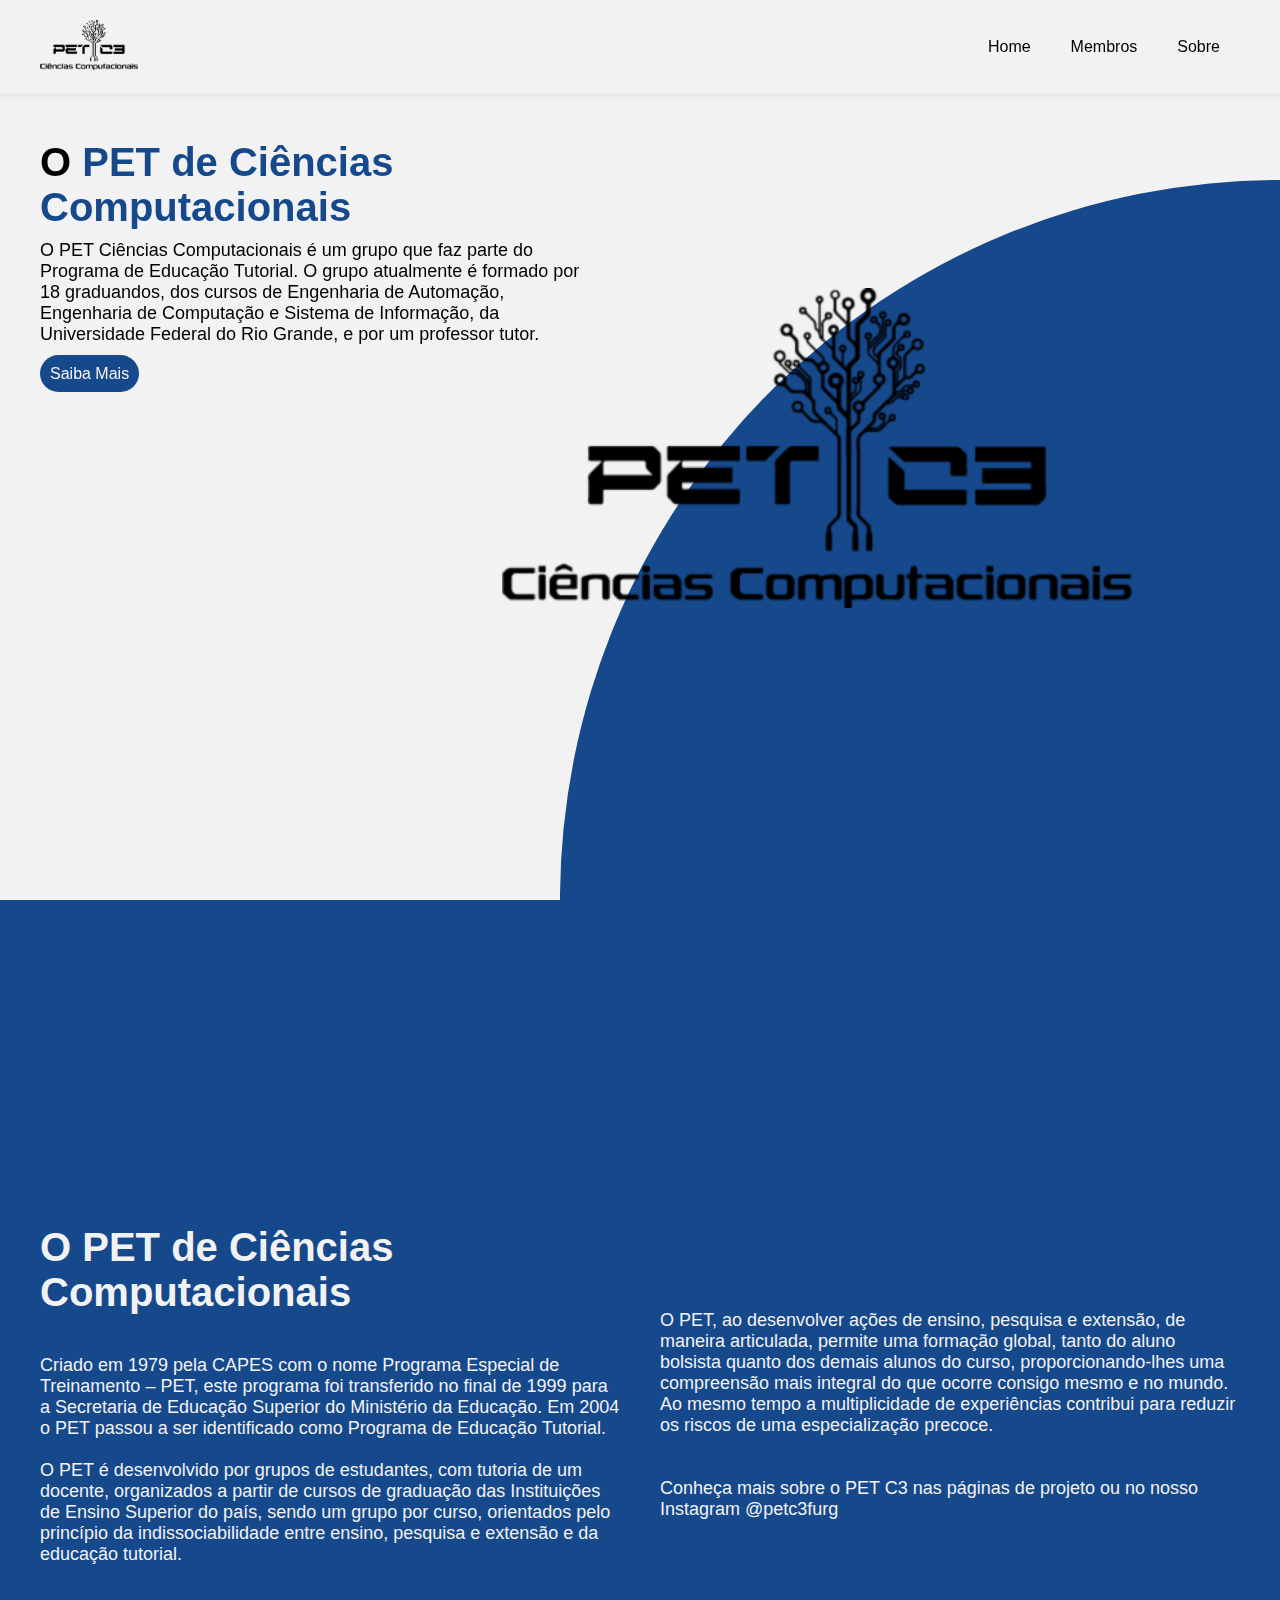
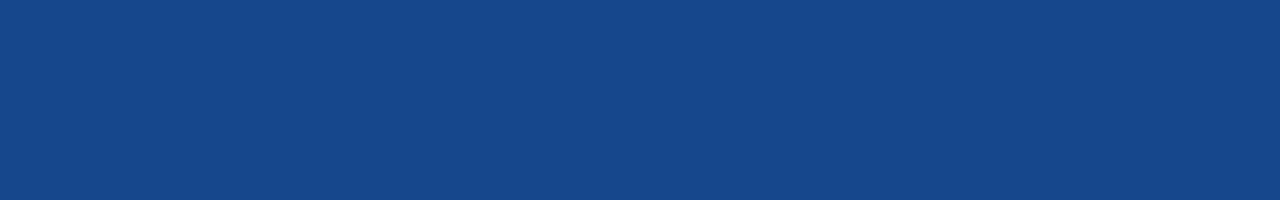
==== paginas/index.html @ e08780e2 "Mobile slider adicionado" ====
<!DOCTYPE html>
<html lang="pt-br" class="">
<head>
    <meta charset="UTF-8">
    <meta name="viewport" content="width=device-width, initial-scale=1.0">
    <title>PET C3</title>
    <link rel="stylesheet" href="https://cdnjs.cloudflare.com/ajax/libs/font-awesome/6.4.0/css/all.min.css" integrity="sha512-iecdLmaskl7CVkqkXNQ/ZH/XLlvWZOJyj7Yy7tcenmpD1ypASozpmT/E0iPtmFIB46ZmdtAc9eNBvH0H/ZpiBw==" crossorigin="anonymous" referrerpolicy="no-referrer" />
    <link rel="stylesheet" href="../css/main.css">
    <script src="../js/main.js" defer></script>
    <script src="../js/logoheader.js" defer></script>
</head>
<body>
    <div class="circle"></div>
    <header id="header">
        <a href="index.html" class="animateLink"><img src="../imagens/main/logo_pet_preta.png" alt="Logo PET C3" class="logo-header" id="logo"></a>
        <nav class="menu">
            <ul id="nav_header">
                <button class="iconx" onclick="toggleSidebar()"><i class="fa-solid fa-xmark iconxi"></i></button>
                <li><a href="index.html" class="nav_link animateLink">Home</a></li>
                <li><a href="membros.html" class="nav_link animateLink">Membros</a></li>
                <li><a href="#" class="nav_link">Sobre</a></li>
            </ul>
        </nav>
        <button class="icon" onclick="toggleSidebar()"><i class="fa-solid fa-bars"></i></button>
    </header>
    <main>
        <section class="primeira-pagina">
            <div class="texto">
                <h1>O <span>PET de Ciências Computacionais</span></h1>
                <p>O PET Ciências Computacionais é um grupo que faz parte do Programa de Educação Tutorial. O grupo atualmente é formado por 18 graduandos, dos cursos de Engenharia de Automação, Engenharia de Computação e Sistema de Informação, da Universidade Federal do Rio Grande, e por um professor tutor.</p>
                <a href="#saiba-mais">Saiba Mais</a>
                <div class="slider projetos-pc" reverse="true" style="
                    --width: 200px;
                    --height: 200px;
                    --quantity: 9;
                ">
                    <div class="list">
                        <div class="item" style="--position: 3"><img src="../imagens/main/logo_pet_preta.png" alt=""></div>
                        <div class="item" style="--position: 2"><img src="../imagens/main/logo_pet_preta.png" alt=""></div>
                        <div class="item" style="--position: 3"><img src="../imagens/main/logo_pet_preta.png" alt=""></div>
                        <div class="item" style="--position: 4"><img src="../imagens/main/logo_pet_preta.png" alt=""></div>
                        <div class="item" style="--position: 5"><img src="../imagens/main/logo_pet_preta.png" alt=""></div>
                        <div class="item" style="--position: 6"><img src="../imagens/main/logo_pet_preta.png" alt=""></div>
                        <div class="item" style="--position: 7"><img src="../imagens/main/logo_pet_preta.png" alt=""></div>
                        <div class="item" style="--position: 8"><img src="../imagens/main/logo_pet_preta.png" alt=""></div>
                        <div class="item" style="--position: 9"><img src="../imagens/main/logo_pet_preta.png" alt=""></div>
                    </div>
                </div>
            </div>
            <div class="quarter-circle">
                <img src="../imagens/main/logo_pet_preta.png" alt="" class="logo">
            </div>
            <div class="button-container">
                <a href="#"><img src="../imagens/main/logo_pet_preta.png" alt="PET Code"></a>
                <a href="#"><img src="../imagens/main/logo_pet_preta.png" alt="Alonga PET"></a>
                <a href="#"><img src="../imagens/main/logo_pet_preta.png" alt="Momentos PET"></a>
                <a href="#"><img src="../imagens/main/logo_pet_preta.png" alt="ICCEEG"></a>
                <a href="#"><img src="../imagens/main/logo_pet_preta.png" alt="PET C3"></a>
            </div>
        </section>
        <section class="segunda-pagina" id="saiba-mais">
            <div class="info-projeto">
                <div class="pt1">
                    <h1>O PET de Ciências Computacionais</h1>
                    <p>
                        Criado em 1979 pela CAPES com o nome Programa Especial de Treinamento – PET, este programa foi transferido no final de 1999 para a Secretaria de Educação Superior do Ministério da Educação. Em 2004 o PET passou a ser identificado como Programa de Educação Tutorial.
                        <br>
                        <br>
                        O PET é desenvolvido por grupos de estudantes, com tutoria de um docente, organizados a partir de cursos de graduação das Instituições de Ensino Superior do país, sendo um grupo por curso, orientados pelo princípio da indissociabilidade entre ensino, pesquisa e extensão e da educação tutorial.
                    </p>
                </div>
                <div class="pt2">
                    <p>
                        O PET, ao desenvolver ações de ensino, pesquisa e extensão, de maneira articulada, permite uma formação global, tanto do aluno bolsista quanto dos demais alunos do curso, proporcionando-lhes uma compreensão mais integral do que ocorre consigo mesmo e no mundo. Ao mesmo tempo a multiplicidade de experiências contribui para reduzir os riscos de uma especialização precoce.
                        <br>
                        <br>
                        <br>
                        Conheça mais sobre o PET C3 nas páginas de projeto ou no nosso Instagram @petc3furg
                    </p>
                </div>
            </div>
        </section>
    </main>
</body>
</html>
---- css/main.css ----
@import url('variaveis.css');

* {
    margin: 0;
    padding: 0;
    box-sizing: border-box;
    font-family: Arial, Helvetica, sans-serif;
}

html {
    scroll-behavior: smooth;
    background-color: var(--cor-fundo);
    color: var(--cor-fonte);
}

.circle {
    background-color: var(--cor-projeto);
    animation: growCircleInicio .7s forwards;
    border-top-left-radius: 100%;
    position: fixed;
    bottom: 0;
    right: 0;
    z-index: 999;
}

@keyframes growCircleInicio {
    0% {
        width: 200vw;
        height: 200vw;
    }
    100% {
        width: 0vw;
        height: 0vw;
    }
}

.circle.grow {
    animation: growCircleFinal .7s forwards;
}

@keyframes growCircleFinal {
    0% {
        width: 0vw;
        height: 0vw;
    }
    100% {
        width: 200vw;
        height: 200vw;
    }
}



/*********  Começo do header  *********/
header {
    display: flex;
    justify-content: space-between;
    align-items: center;
    padding: 20px 40px;
    background-color: var(--cor-fundo);
    width: 100%;
    position: fixed;
    z-index: 11;
    transition: .5s;
    box-shadow: 0 -6px 10px 5px rgba(0, 0, 0, 0.1);
}

header.rolagem {
    padding: 15px 40px;
}

header.cor, header.cor .icon {
    background-color: var(--cor-projeto);
    color: var(--cor-fonte2);
}

header.cor .menu ul, header.cor .menu li, header.cor .menu a, header.cor .menu .iconx, header.cor .menu .iconxi {
    background-color: var(--cor-menu-mobile2);
    color: var(--cor-fonte2);
}

header.cor .menu a:hover, header.cor .menu .iconx:hover, header.cor .menu .iconxi:hover, header.cor .icon:hover {
    color: var(--cor-hover2);
}

.logo-header {
    height: 50px;
}

.icon, .iconx {
    font-size: 21px;
    cursor: pointer;
    border: none;
    transition: .5s;
}
.icon:hover, .iconx:hover {
    color: var(--cor-hover);
}
.iconx {
    position: absolute;
    background-color: var(--cor-menu-mobile);
    right: 40px;
    top: 28px;
}
.iconxi {
    background-color: var(--cor-menu-mobile);
    transition: .5s;
}
.menu {
    width: 100%;
}
.menu ul{
    list-style-type: none;
    position: absolute;
    margin-right: -200vh;
    padding: 110px 30px;
    height: 100vh;
    background-color: var(--cor-menu-mobile);
    top: 0;
    right: 0;
    border: 1px solid rgba(0, 0, 0, 0.352);
    animation-duration: .2s;
    transition: .5s;
}
.menu li {
    padding: 10px 0;
    background-color: var(--cor-menu-mobile);
    transition: .5s;
}

.menu a:hover{
    color: var(--cor-hover);
}

.menu a {
    text-decoration: none;
    color: black;
    background-color: var(--cor-menu-mobile);
    width: 100%;
    display: flex;
    justify-content: center;
    position: relative;
    transition: .5s;
}

.menu a::after {
    content: '';
    position: absolute;
    width: 0;
    height: 2px;
    background-color: var(--cor-hover);
    bottom: -5px;
    left: 50%;
    transition: width 0.3s ease, left 0.3s ease;
}

header.cor .menu a::after {
    background-color: var(--cor-hover2);
}

.menu a:hover::after {
    width: 100%;
    left: 0;
}


@keyframes showSidebar {
    from {margin-right: -200vh;}
    to {margin-right: 0px;}
}
/*********  fim do header  *********/


/**************************************************************/


/*********  Começo do main  *********/
main {
    height: 100vh;
}

section {
    position: sticky;
    top: 0;
    left: 0;
}

.primeira-pagina {
    height: 100vh;
    padding-top: 140px;
}

.texto {
    padding: 0px 40px;
}

.texto h1 span {
    color: var(--cor-projeto);
}

.texto h1 {
    font-size: 2em;
}

.texto p {
    padding: 10px 0 20px 0;
    font-size: 1em;
}

.texto a {
    color: var(--cor-fonte2);
    background-color: var(--cor-projeto);
    padding: 10px;
    border-radius: 20px;
    text-decoration: none;
}

.texto a:hover {
    background-color: var(--cor-hover);
    transition: .5s;
}

.projetos-pc {
    display: none;
}
.slider{
    width: 45vw;
    height: var(--height);
    overflow: hidden;
    mask-image: linear-gradient(
        to right,
        transparent,
        #000 10% 90%,
        transparent
    );
}
.slider .list{
    display: flex;
    width: 100%;
    min-width: calc(var(--width) * var(--quantity));
    position: relative;
}
.slider .list .item{
    width: var(--width);
    height: var(--height);
    position: absolute;
    left: 100%;
    animation: autoRun 10s linear infinite;
    transition: filter 0.5s;
    animation-delay: calc( (10s / var(--quantity)) * (var(--position) - 1) - 10s)!important;
}
.slider .list .item img{
    width: 100%;
}
@keyframes autoRun{
    from{
        left: 100%;
    }to{
        left: calc(var(--width) * -1);
    }
}
.slider:hover .item{
    animation-play-state: paused!important;
    filter: grayscale(1);
}
.slider .item:hover{
    filter: grayscale(0);
}
.slider[reverse="true"] .item{
    animation: reversePlay 10s linear infinite;
}
@keyframes reversePlay{
    from{
        left: calc(var(--width) * -1);
    }to{
        left: 100%;
    }
}

.button-container {
    position: absolute;
    bottom: 0;
    left: 0;
    width: 100%;
    background-color: var(--cor-menu-mobile2);
    padding: 10px;
    display: flex;
    justify-content: space-around;
    box-shadow: 0 -2px 5px rgba(0, 0, 0, 0.2);
    display: none 
}
.button-container img {
    width: 50px;
    height: 50px;
    cursor: pointer;
}
@media screen and (max-width: 768px) {
    .button-container {
        display: flex;
    }
}

.quarter-circle {
    background-color: var(--cor-projeto);
    border-top-left-radius: 100%;
    position: absolute;
    bottom: 0px;
    right: 0;
    width: 80vw;
    height: 80vw;
}

.logo {
    width: 60vw;
    object-fit: contain;
    position: absolute;
    left: -8%;
    top: 15%;
    filter: drop-shadow(20px, 20px, 20px, #434343);
}

.segunda-pagina {
    background-color: var(--cor-projeto);
    background-image: var(--imagem-fundo-secao2);
    background-size: cover;
    background-position: center; 
    background-repeat: no-repeat;
    background-attachment: fixed;
    align-items: center;
    color: var(--cor-fonte2);
    width: 100%;
    min-height: 100vh;
    padding: 130px 40px 0 40px;
}

.segunda-pagina p {
    padding: 40px 0;
}
/*********  Fim do main  *********/


@media screen and (min-width: 1024px) {


/*********  Começo do header  *********/
    header button {
        display: none;
    }

    .menu ul {
        position: relative;
        display: flex;
        justify-content: end;
        padding: 0;
        height: 100%;
        width: 100%;
        background-color: var(--cor-fundo);
        border: none;
    }
    
    .menu li {
        padding: 0 20px;
        background-color: var(--cor-fundo);
    }

    .menu a {
        background-color: var(--cor-fundo);
    }

    header.cor .menu ul, header.cor .menu li, header.cor .menu a {
        background-color: var(--cor-projeto);
    }
/*********  fim do header  *********/


/**************************************************************/


/*********  Começo do main  *********/
    .texto {
        width: 50%;
    }

    .texto h1{
        font-size: 40px;
    }

    .texto p{
        font-size: 18px;
    }

    .projetos-pc {
        display: flex;
        justify-content: center;
        position: absolute;
        bottom: 30px;
    }

    .quarter-circle {
        bottom: 0;
    }

    .segunda-pagina {
        display: flex;
        flex-direction: column;
        justify-content: center;
    }

    .info-projeto {
        width: 100%;
        display: flex;
    }

    .pt1, .pt2 {
        width: 100%;
    }

    .pt1 h1 {
        font-size: 40px;
    }

    .pt1 p, .pt2 p {
        font-size: 18px;
    }

    .pt1 {
        padding-right: 20px;
    }

    .pt2 {
        padding-top: 45px;
        padding-left: 20px;
    }
}


/*********  Responsividade do circulo  *********/
@media screen and (min-width: 600px) {
    .quarter-circle {
        width: 75vw;
        height: 75vw;
    }

    .logo {
        width: 69vw;
    }
}
@media screen and (min-width: 650px) {
    .quarter-circle {
        width: 70vw;
        height: 70vw;
    }

    .logo {
        width: 61vw;
    }
}
@media screen and (min-width: 750px) {
    .quarter-circle {
        width: 65vw;
        height: 65vw;
    }

    .logo {
        width: 53vw;
    }
}
@media screen and (min-width: 820px) {
    .quarter-circle {
        width: 60vw;
        height: 60vw;
    }

    .logo {
        width: 48vw;
    }
}
@media screen and (min-width: 900px) {
    .quarter-circle {
        width: 55vw;
        height: 55vw;
    }

    .logo {
        width: 43vw;
    }
}
@media screen and (min-width: 1024px) {
    .quarter-circle {
        width: 70vh;
        height: 70vh;
    }

    .logo {
        width: 60vh;
    }
}
@media screen and (min-width: 1110px) {
    .quarter-circle {
        width: 75vh;
        height: 75vh;
    }

    .logo {
        width: 65vh;
    }
}
@media screen and (min-width: 1210px) {
    .quarter-circle {
        width: 80vh;
        height: 80vh;
    }

    .logo {
        width: 70vh;
    }
}
@media screen and (min-width: 1290px) {
    .quarter-circle {
        width: 87vh;
        height: 87vh;
    }

    .logo {
        width: 73vh;
    }
}
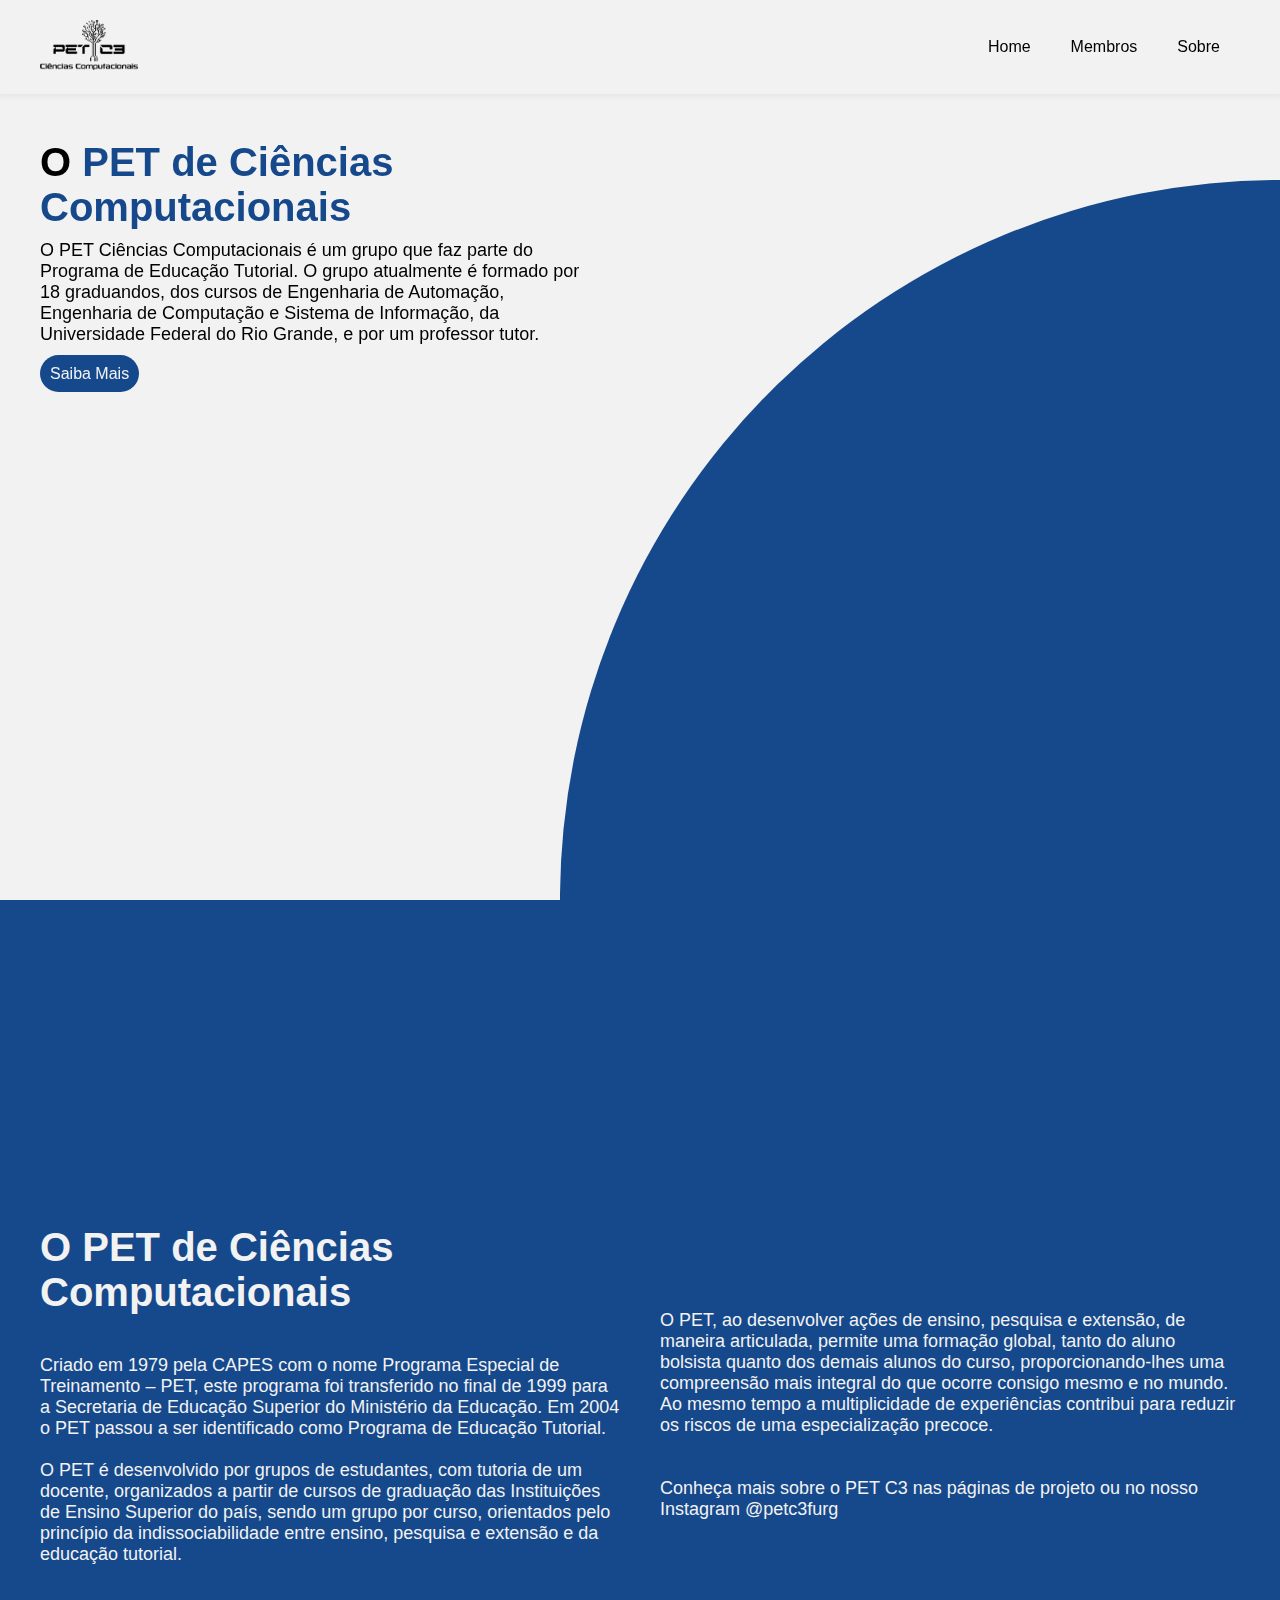
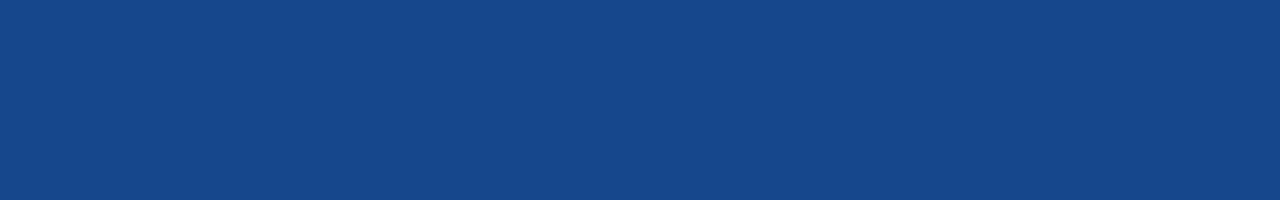
==== commit 28aa0b74: "Merge branch 'main' of https://github.com/PETC3/SitePETC3" ====
--- a/paginas/index.html
+++ b/paginas/index.html
@@ -1,5 +1,5 @@
 <!DOCTYPE html>
-<html lang="pt-br" class="">
+<html lang="pt-br" class="" id="classeprojeto">
 <head>
     <meta charset="UTF-8">
     <meta name="viewport" content="width=device-width, initial-scale=1.0">
@@ -8,16 +8,19 @@
     <link rel="stylesheet" href="../css/main.css">
     <script src="../js/main.js" defer></script>
     <script src="../js/logoheader.js" defer></script>
+    <script src="../js/pet.js" defer></script>
+    <script src="../js/alongapet.js" defer></script>
+    <script src="../js/petcode.js" defer></script>
 </head>
 <body>
     <div class="circle"></div>
     <header id="header">
-        <a href="index.html" class="animateLink"><img src="../imagens/main/logo_pet_preta.png" alt="Logo PET C3" class="logo-header" id="logo"></a>
+        <a href="index.html" class="animateLink" onclick="adicionarAnimacao(); return false;"><img src="../imagens/main/logo_pet_preta.png" alt="Logo PET C3" class="logo-header" id="logo"></a>
         <nav class="menu">
             <ul id="nav_header">
                 <button class="iconx" onclick="toggleSidebar()"><i class="fa-solid fa-xmark iconxi"></i></button>
-                <li><a href="index.html" class="nav_link animateLink">Home</a></li>
-                <li><a href="membros.html" class="nav_link animateLink">Membros</a></li>
+                <li><a href="index.html" class="nav_link animateLink" onclick="adicionarAnimacao(); return false;">Home</a></li>
+                <li><a href="membros.html" class="nav_link animateLink" onclick="adicionarAnimacao(); return false;">Membros</a></li>
                 <li><a href="#" class="nav_link">Sobre</a></li>
             </ul>
         </nav>
@@ -26,8 +29,8 @@
     <main>
         <section class="primeira-pagina">
             <div class="texto">
-                <h1>O <span>PET de Ciências Computacionais</span></h1>
-                <p>O PET Ciências Computacionais é um grupo que faz parte do Programa de Educação Tutorial. O grupo atualmente é formado por 18 graduandos, dos cursos de Engenharia de Automação, Engenharia de Computação e Sistema de Informação, da Universidade Federal do Rio Grande, e por um professor tutor.</p>
+                <h1>O <span id="titulo">PET de Ciências Computacionais</span></h1>
+                <p id="descricao">O PET Ciências Computacionais é um grupo que faz parte do Programa de Educação Tutorial. O grupo atualmente é formado por 18 graduandos, dos cursos de Engenharia de Automação, Engenharia de Computação e Sistema de Informação, da Universidade Federal do Rio Grande, e por um professor tutor.</p>
                 <a href="#saiba-mais">Saiba Mais</a>
                 <div class="slider projetos-pc" reverse="true" style="
                     --width: 200px;
@@ -35,20 +38,20 @@
                     --quantity: 9;
                 ">
                     <div class="list">
-                        <div class="item" style="--position: 3"><img src="../imagens/main/logo_pet_preta.png" alt=""></div>
-                        <div class="item" style="--position: 2"><img src="../imagens/main/logo_pet_preta.png" alt=""></div>
-                        <div class="item" style="--position: 3"><img src="../imagens/main/logo_pet_preta.png" alt=""></div>
-                        <div class="item" style="--position: 4"><img src="../imagens/main/logo_pet_preta.png" alt=""></div>
-                        <div class="item" style="--position: 5"><img src="../imagens/main/logo_pet_preta.png" alt=""></div>
-                        <div class="item" style="--position: 6"><img src="../imagens/main/logo_pet_preta.png" alt=""></div>
-                        <div class="item" style="--position: 7"><img src="../imagens/main/logo_pet_preta.png" alt=""></div>
-                        <div class="item" style="--position: 8"><img src="../imagens/main/logo_pet_preta.png" alt=""></div>
-                        <div class="item" style="--position: 9"><img src="../imagens/main/logo_pet_preta.png" alt=""></div>
+                        <div class="item" style="--position: 1"><a href="#" class="nav_link animateLink" onclick="adicionarAnimacao();carregarConteudoAlonga(); return false;"><img src="../imagens/main/alongapet_preto.png" alt=""></a></div>
+                        <div class="item" style="--position: 2"><a href="#" class="nav_link animateLink" onclick="adicionarAnimacao();carregarConteudoPet(); return false;"><img src="../imagens/main/logo_pet_branca.png" alt=""></a></div>
+                        <div class="item" style="--position: 3"><a href="#" class="nav_link animateLink" onclick="adicionarAnimacao();carregarConteudoAlonga(); return false;"><img src="../imagens/main/logo_pet_preta.png" alt=""></a></div>
+                        <div class="item" style="--position: 4"><a href="#" class="nav_link animateLink" onclick="adicionarAnimacao();carregarConteudoPet(); return false;"><img src="../imagens/main/logo_pet_branca.png" alt=""></a></div>
+                        <div class="item" style="--position: 5"><a href="#" class="nav_link animateLink" onclick="adicionarAnimacao();carregarConteudoPetcode(); return false;"><img src="../imagens/main/petcode.png" alt=""></a></div>
+                        <div class="item" style="--position: 6"><a href="#" class="nav_link animateLink" onclick="adicionarAnimacao();carregarConteudoPet(); return false;"><img src="../imagens/main/logo_pet_branca.png" alt=""></a></div>
+                        <div class="item" style="--position: 7"><a href="#" class="nav_link animateLink" onclick="adicionarAnimacao();carregarConteudoAlonga(); return false;"><img src="../imagens/main/logo_pet_preta.png" alt=""></a></div>
+                        <div class="item" style="--position: 8"><a href="#" class="nav_link animateLink" onclick="adicionarAnimacao();carregarConteudoPet(); return false;"><img src="../imagens/main/logo_pet_branca.png" alt=""></a></div>
+                        <div class="item" style="--position: 9"><a href="#" class="nav_link animateLink" onclick="adicionarAnimacao();carregarConteudoAlonga(); return false;"><img src="../imagens/main/logo_pet_preta.png" alt=""></a></div>
                     </div>
                 </div>
             </div>
             <div class="quarter-circle">
-                <img src="../imagens/main/logo_pet_preta.png" alt="" class="logo">
+                <img src="../imagens/main/logo_pet_colorida.png" alt="" class="logo" id="logobola">
             </div>
             <div class="button-container">
                 <a href="#"><img src="../imagens/main/logo_pet_preta.png" alt="PET Code"></a>
@@ -81,5 +84,6 @@
             </div>
         </section>
     </main>
+    
 </body>
 </html>
--- a/css/main.css
+++ b/css/main.css
@@ -43,9 +43,13 @@
         width: 0vw;
         height: 0vw;
     }
-    100% {
+    50% {
         width: 200vw;
         height: 200vw;
+    }
+    100% {
+        width: 0vw;
+        height: 0vw;
     }
 }
 
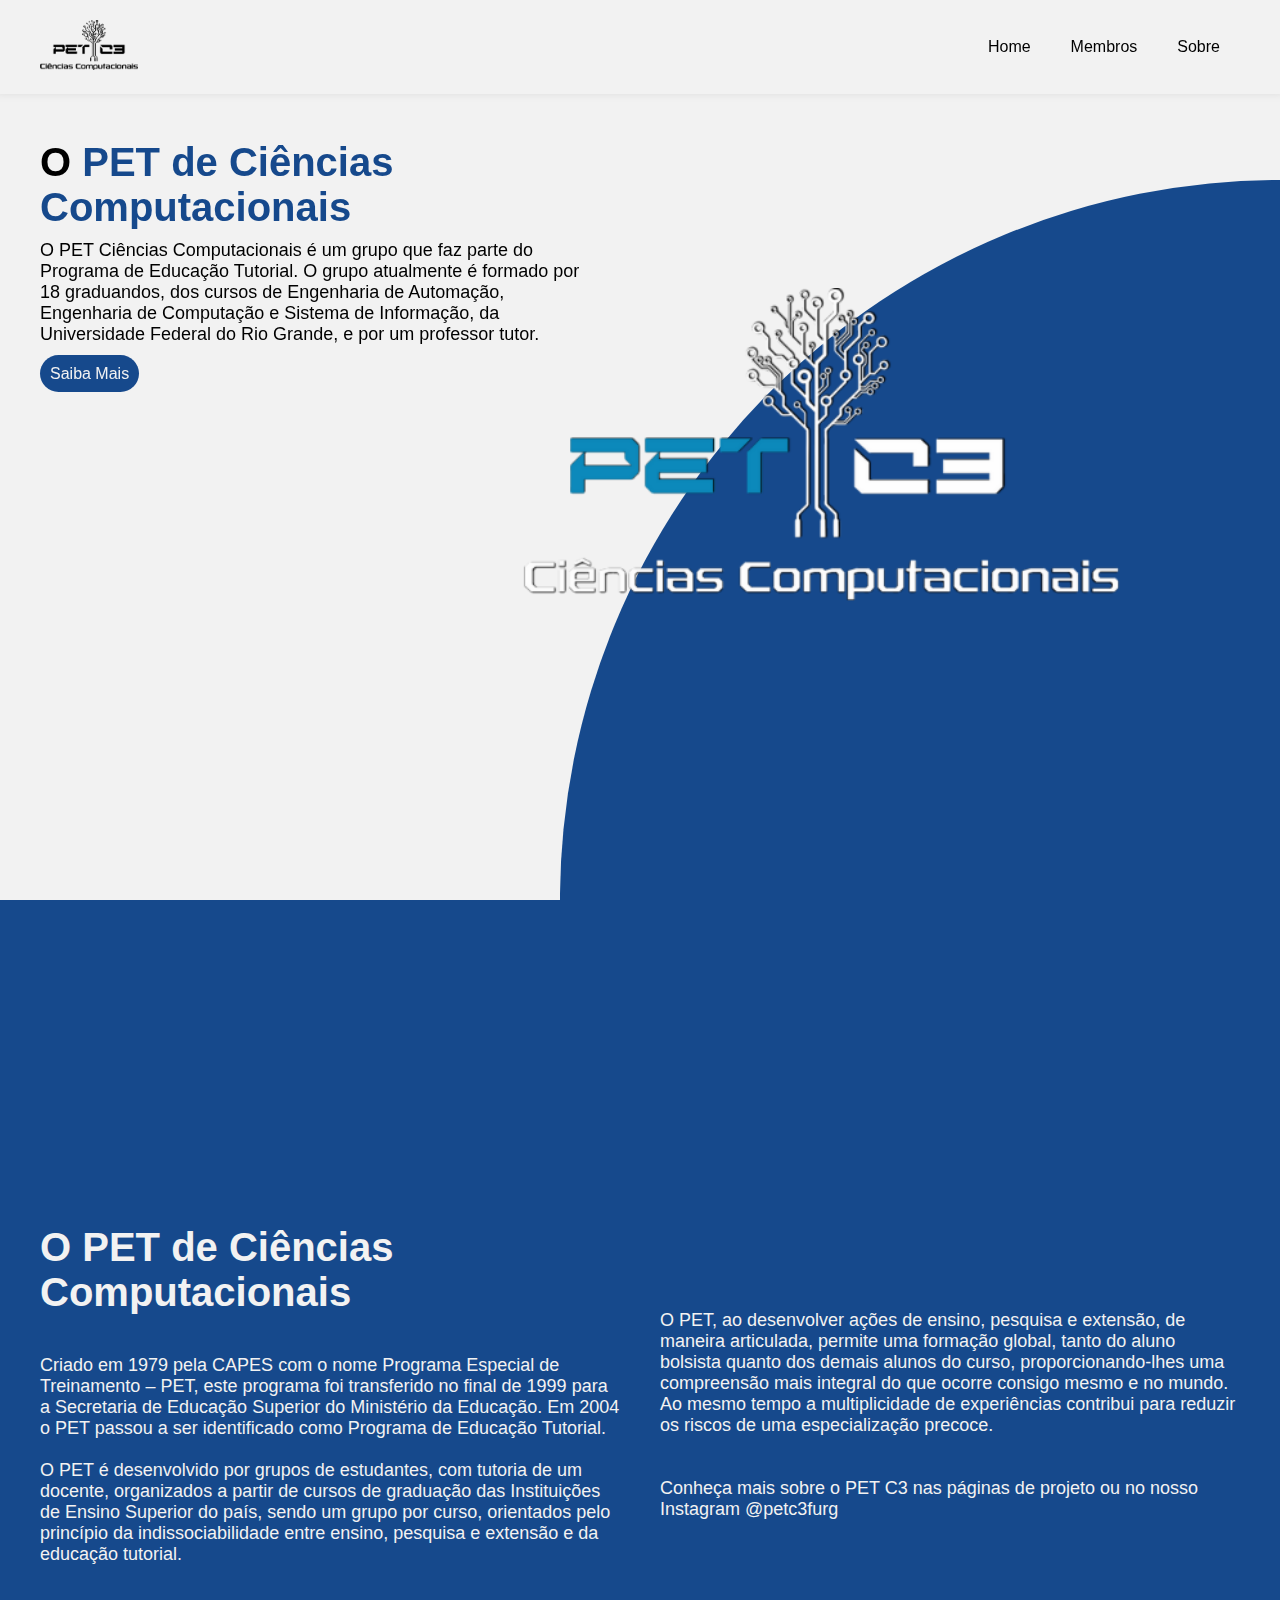
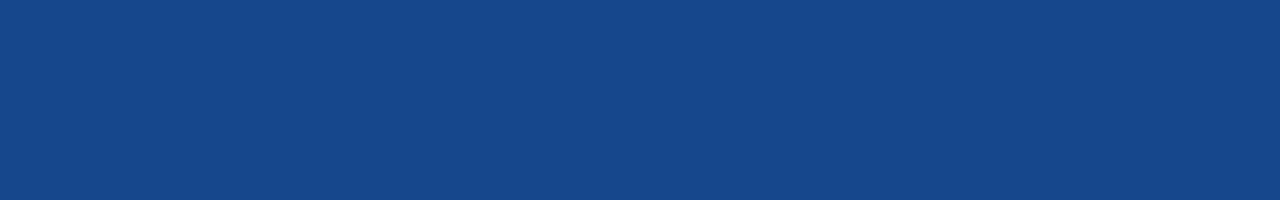
==== commit 56cdd66f: "mais projetinhos" ====
--- a/paginas/index.html
+++ b/paginas/index.html
@@ -9,9 +9,13 @@
     <script src="../js/main.js" defer></script>
     <script src="../js/logoheader.js" defer></script>
     <script src="../js/pet.js" defer></script>
+    <script src="../js/almoxarifado.js" defer></script>
     <script src="../js/alongapet.js" defer></script>
     <script src="../js/petcode.js" defer></script>
-</head>
+    <script src="../js/lego.js" defer></script>
+    <script src="../js/revista.js" defer></script>
+    <script src="../js/momentos.js" defer></script>
+</head> 
 <body>
     <div class="circle"></div>
     <header id="header">
@@ -38,13 +42,13 @@
                     --quantity: 9;
                 ">
                     <div class="list">
-                        <div class="item" style="--position: 1"><a href="#" class="nav_link animateLink" onclick="adicionarAnimacao();carregarConteudoAlonga(); return false;"><img src="../imagens/main/alongapet_preto.png" alt=""></a></div>
-                        <div class="item" style="--position: 2"><a href="#" class="nav_link animateLink" onclick="adicionarAnimacao();carregarConteudoPet(); return false;"><img src="../imagens/main/logo_pet_branca.png" alt=""></a></div>
-                        <div class="item" style="--position: 3"><a href="#" class="nav_link animateLink" onclick="adicionarAnimacao();carregarConteudoAlonga(); return false;"><img src="../imagens/main/logo_pet_preta.png" alt=""></a></div>
+                        <div class="item" style="--position: 1"><a href="#" class="nav_link animateLink" onclick="adicionarAnimacao();carregarConteudoLego(); return false;"><img src="../imagens/main/lego.png" alt=""></a></div>
+                        <div class="item" style="--position: 2"><a href="#" class="nav_link animateLink" onclick="adicionarAnimacao();carregarConteudoAlmoxarifado(); return false;"><img src="../imagens/main/almoxarifado.png" alt=""></a></div>
+                        <div class="item" style="--position: 3"><a href="#" class="nav_link animateLink" onclick="adicionarAnimacao();carregarConteudoRevista(); return false;"><img src="../imagens/main/revista.png" alt=""></a></div>
                         <div class="item" style="--position: 4"><a href="#" class="nav_link animateLink" onclick="adicionarAnimacao();carregarConteudoPet(); return false;"><img src="../imagens/main/logo_pet_branca.png" alt=""></a></div>
                         <div class="item" style="--position: 5"><a href="#" class="nav_link animateLink" onclick="adicionarAnimacao();carregarConteudoPetcode(); return false;"><img src="../imagens/main/petcode.png" alt=""></a></div>
-                        <div class="item" style="--position: 6"><a href="#" class="nav_link animateLink" onclick="adicionarAnimacao();carregarConteudoPet(); return false;"><img src="../imagens/main/logo_pet_branca.png" alt=""></a></div>
-                        <div class="item" style="--position: 7"><a href="#" class="nav_link animateLink" onclick="adicionarAnimacao();carregarConteudoAlonga(); return false;"><img src="../imagens/main/logo_pet_preta.png" alt=""></a></div>
+                        <div class="item" style="--position: 6"><a href="#" class="nav_link animateLink" onclick="adicionarAnimacao();carregarConteudoMomentos(); return false;"><img src="../imagens/main/momentos.png" alt=""></a></div>
+                        <div class="item" style="--position: 7"><a href="#" class="nav_link animateLink" onclick="adicionarAnimacao();carregarConteudoAlonga(); return false;"><img src="../imagens/main/alongapet_preto.png" alt=""></a></div>
                         <div class="item" style="--position: 8"><a href="#" class="nav_link animateLink" onclick="adicionarAnimacao();carregarConteudoPet(); return false;"><img src="../imagens/main/logo_pet_branca.png" alt=""></a></div>
                         <div class="item" style="--position: 9"><a href="#" class="nav_link animateLink" onclick="adicionarAnimacao();carregarConteudoAlonga(); return false;"><img src="../imagens/main/logo_pet_preta.png" alt=""></a></div>
                     </div>
@@ -53,13 +57,7 @@
             <div class="quarter-circle">
                 <img src="../imagens/main/logo_pet_colorida.png" alt="" class="logo" id="logobola">
             </div>
-            <div class="button-container">
-                <a href="#"><img src="../imagens/main/logo_pet_preta.png" alt="PET Code"></a>
-                <a href="#"><img src="../imagens/main/logo_pet_preta.png" alt="Alonga PET"></a>
-                <a href="#"><img src="../imagens/main/logo_pet_preta.png" alt="Momentos PET"></a>
-                <a href="#"><img src="../imagens/main/logo_pet_preta.png" alt="ICCEEG"></a>
-                <a href="#"><img src="../imagens/main/logo_pet_preta.png" alt="PET C3"></a>
-            </div>
+            
         </section>
         <section class="segunda-pagina" id="saiba-mais">
             <div class="info-projeto">
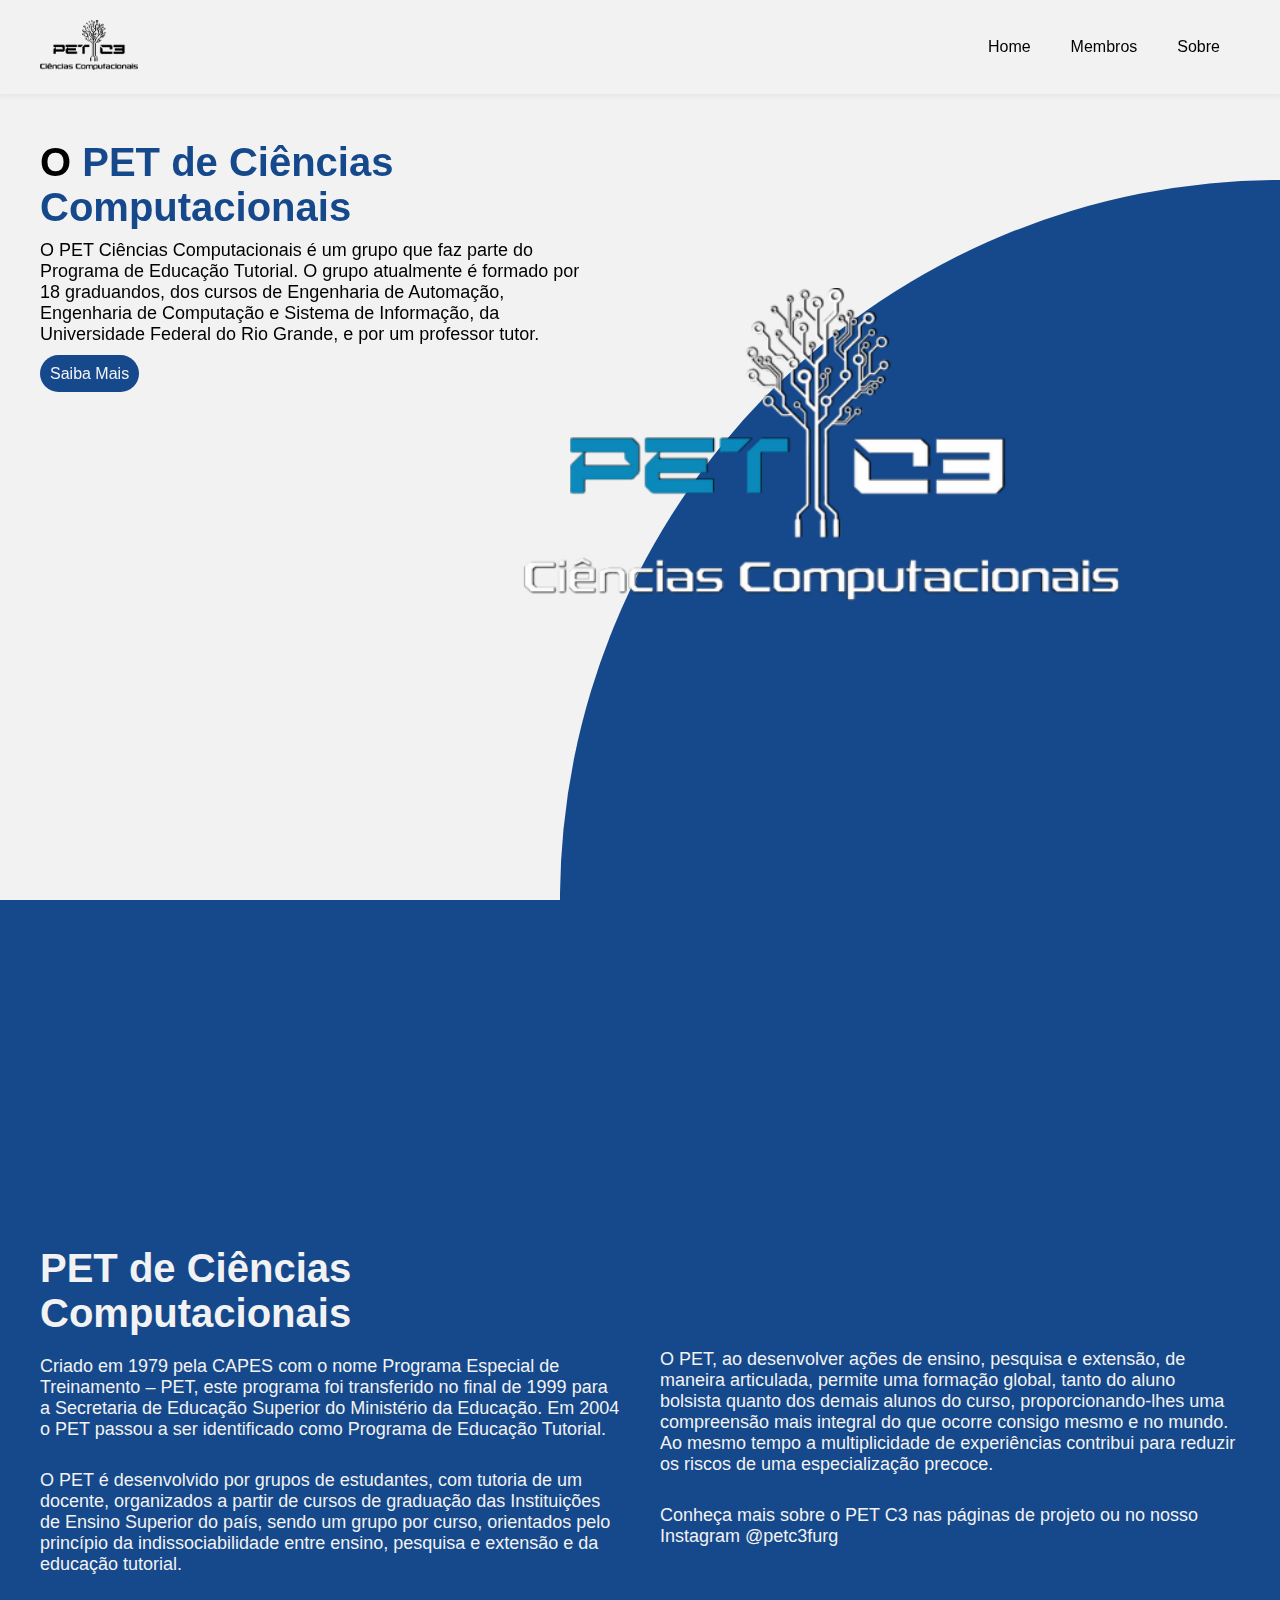
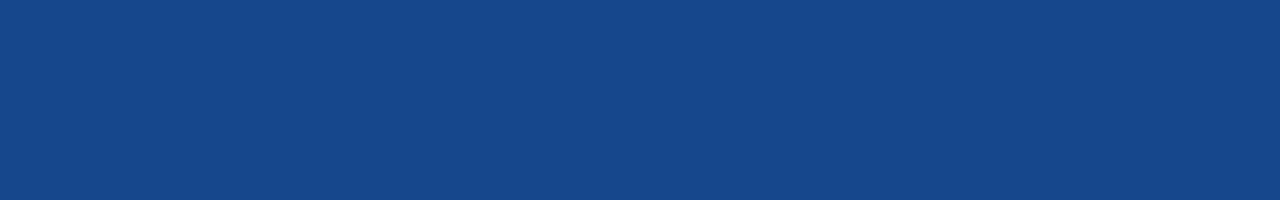
==== commit d5f0d6ba: "Variáveis em Saiba Mais" ====
--- a/paginas/index.html
+++ b/paginas/index.html
@@ -15,6 +15,7 @@
     <script src="../js/lego.js" defer></script>
     <script src="../js/revista.js" defer></script>
     <script src="../js/momentos.js" defer></script>
+    <script src="../js/petapp.js" defer></script>
 </head> 
 <body>
     <div class="circle"></div>
@@ -35,7 +36,7 @@
             <div class="texto">
                 <h1>O <span id="titulo">PET de Ciências Computacionais</span></h1>
                 <p id="descricao">O PET Ciências Computacionais é um grupo que faz parte do Programa de Educação Tutorial. O grupo atualmente é formado por 18 graduandos, dos cursos de Engenharia de Automação, Engenharia de Computação e Sistema de Informação, da Universidade Federal do Rio Grande, e por um professor tutor.</p>
-                <a href="#saiba-mais">Saiba Mais</a>
+                <a href="#saiba-mais" class="sm">Saiba Mais</a>
                 <div class="slider projetos-pc" reverse="true" style="
                     --width: 200px;
                     --height: 200px;
@@ -48,40 +49,38 @@
                         <div class="item" style="--position: 4"><a href="#" class="nav_link animateLink" onclick="adicionarAnimacao();carregarConteudoPet(); return false;"><img src="../imagens/main/logo_pet_branca.png" alt=""></a></div>
                         <div class="item" style="--position: 5"><a href="#" class="nav_link animateLink" onclick="adicionarAnimacao();carregarConteudoPetcode(); return false;"><img src="../imagens/main/petcode.png" alt=""></a></div>
                         <div class="item" style="--position: 6"><a href="#" class="nav_link animateLink" onclick="adicionarAnimacao();carregarConteudoMomentos(); return false;"><img src="../imagens/main/momentos.png" alt=""></a></div>
-                        <div class="item" style="--position: 7"><a href="#" class="nav_link animateLink" onclick="adicionarAnimacao();carregarConteudoAlonga(); return false;"><img src="../imagens/main/alongapet_preto.png" alt=""></a></div>
-                        <div class="item" style="--position: 8"><a href="#" class="nav_link animateLink" onclick="adicionarAnimacao();carregarConteudoPet(); return false;"><img src="../imagens/main/logo_pet_branca.png" alt=""></a></div>
-                        <div class="item" style="--position: 9"><a href="#" class="nav_link animateLink" onclick="adicionarAnimacao();carregarConteudoAlonga(); return false;"><img src="../imagens/main/logo_pet_preta.png" alt=""></a></div>
+                        <div class="item" style="--position: 7"><a href="#" class="nav_link animateLink" onclick="adicionarAnimacao();carregarConteudoPetapp(); return false;"><img src="../imagens/main/petapp.png" alt=""></a></div>
+                        <div class="item" style="--position: 8"><a href="#" class="nav_link animateLink" onclick="adicionarAnimacao();carregarConteudoPet(); return false;"><img src="../imagens/main/logo_pet_colorida.png" alt=""></a></div>
+                        <div class="item" style="--position: 9"><a href="#" class="nav_link animateLink" onclick="adicionarAnimacao();carregarConteudoAlonga(); return false;"><img src="../imagens/main/alongapet_preto.png" alt=""></a></div>
                     </div>
                 </div>
             </div>
             <div class="quarter-circle">
                 <img src="../imagens/main/logo_pet_colorida.png" alt="" class="logo" id="logobola">
             </div>
-            
+            <div class="button-container">
+                <a href="#" onclick="adicionarAnimacao(); carregarConteudoCode(); return false;"><img src="../imagens/main/logo_pet_preta.png" alt=""></a>
+                <a href="#" onclick="adicionarAnimacao(); carregarConteudoAlonga(); return false;"><img src="../imagens/main/logo_pet_preta.png" alt=""></a>
+                <a href="#" onclick="adicionarAnimacao(); carregarConteudoMomentos(); return false;"><img src="../imagens/main/logo_pet_preta.png" alt=""></a>
+                <a href="#" onclick="adicionarAnimacao(); carregarConteudoRevista(); return false;"><img src="../imagens/main/logo_pet_preta.png" alt=""></a>
+                <a href="#" onclick="adicionarAnimacao(); carregarConteudoPet(); return false;"><img src="../imagens/main/logo_pet_preta.png" alt= ""></a>
+            </div>
         </section>
         <section class="segunda-pagina" id="saiba-mais">
             <div class="info-projeto">
                 <div class="pt1">
-                    <h1>O PET de Ciências Computacionais</h1>
-                    <p>
-                        Criado em 1979 pela CAPES com o nome Programa Especial de Treinamento – PET, este programa foi transferido no final de 1999 para a Secretaria de Educação Superior do Ministério da Educação. Em 2004 o PET passou a ser identificado como Programa de Educação Tutorial.
-                        <br>
-                        <br>
-                        O PET é desenvolvido por grupos de estudantes, com tutoria de um docente, organizados a partir de cursos de graduação das Instituições de Ensino Superior do país, sendo um grupo por curso, orientados pelo princípio da indissociabilidade entre ensino, pesquisa e extensão e da educação tutorial.
-                    </p>
+                    <h1 id="titulo2">PET de Ciências Computacionais</h1>
+                    <p id="paragrafo1">Criado em 1979 pela CAPES com o nome Programa Especial de Treinamento – PET, este programa foi transferido no final de 1999 para a Secretaria de Educação Superior do Ministério da Educação. Em 2004 o PET passou a ser identificado como Programa de Educação Tutorial.</p>
+                   
+                    <p id="paragrafo2">O PET é desenvolvido por grupos de estudantes, com tutoria de um docente, organizados a partir de cursos de graduação das Instituições de Ensino Superior do país, sendo um grupo por curso, orientados pelo princípio da indissociabilidade entre ensino, pesquisa e extensão e da educação tutorial.</p>
                 </div>
                 <div class="pt2">
-                    <p>
-                        O PET, ao desenvolver ações de ensino, pesquisa e extensão, de maneira articulada, permite uma formação global, tanto do aluno bolsista quanto dos demais alunos do curso, proporcionando-lhes uma compreensão mais integral do que ocorre consigo mesmo e no mundo. Ao mesmo tempo a multiplicidade de experiências contribui para reduzir os riscos de uma especialização precoce.
-                        <br>
-                        <br>
-                        <br>
-                        Conheça mais sobre o PET C3 nas páginas de projeto ou no nosso Instagram @petc3furg
-                    </p>
+                    <p id="paragrafo3">O PET, ao desenvolver ações de ensino, pesquisa e extensão, de maneira articulada, permite uma formação global, tanto do aluno bolsista quanto dos demais alunos do curso, proporcionando-lhes uma compreensão mais integral do que ocorre consigo mesmo e no mundo. Ao mesmo tempo a multiplicidade de experiências contribui para reduzir os riscos de uma especialização precoce.</p>
+                   
+                    <p id="paragrafo4">Conheça mais sobre o PET C3 nas páginas de projeto ou no nosso Instagram @petc3furg</p>
                 </div>
             </div>
         </section>
-    </main>
-    
+    </main> 
 </body>
-</html>
+</html>--- a/css/main.css
+++ b/css/main.css
@@ -211,7 +211,7 @@
     font-size: 1em;
 }
 
-.texto a {
+.texto .sm {
     color: var(--cor-fonte2);
     background-color: var(--cor-projeto);
     padding: 10px;
@@ -219,10 +219,11 @@
     text-decoration: none;
 }
 
-.texto a:hover {
+.texto .sm:hover {
     background-color: var(--cor-hover);
     transition: .5s;
 }
+
 
 .projetos-pc {
     display: none;
@@ -337,8 +338,12 @@
     padding: 130px 40px 0 40px;
 }
 
+.segunda-pagina h1 {
+    padding: 5px 0;
+}
+
 .segunda-pagina p {
-    padding: 40px 0;
+    padding: 15px 0;
 }
 /*********  Fim do main  *********/
 
@@ -432,7 +437,7 @@
     }
 
     .pt2 {
-        padding-top: 45px;
+        padding-top: 93px;
         padding-left: 20px;
     }
 }
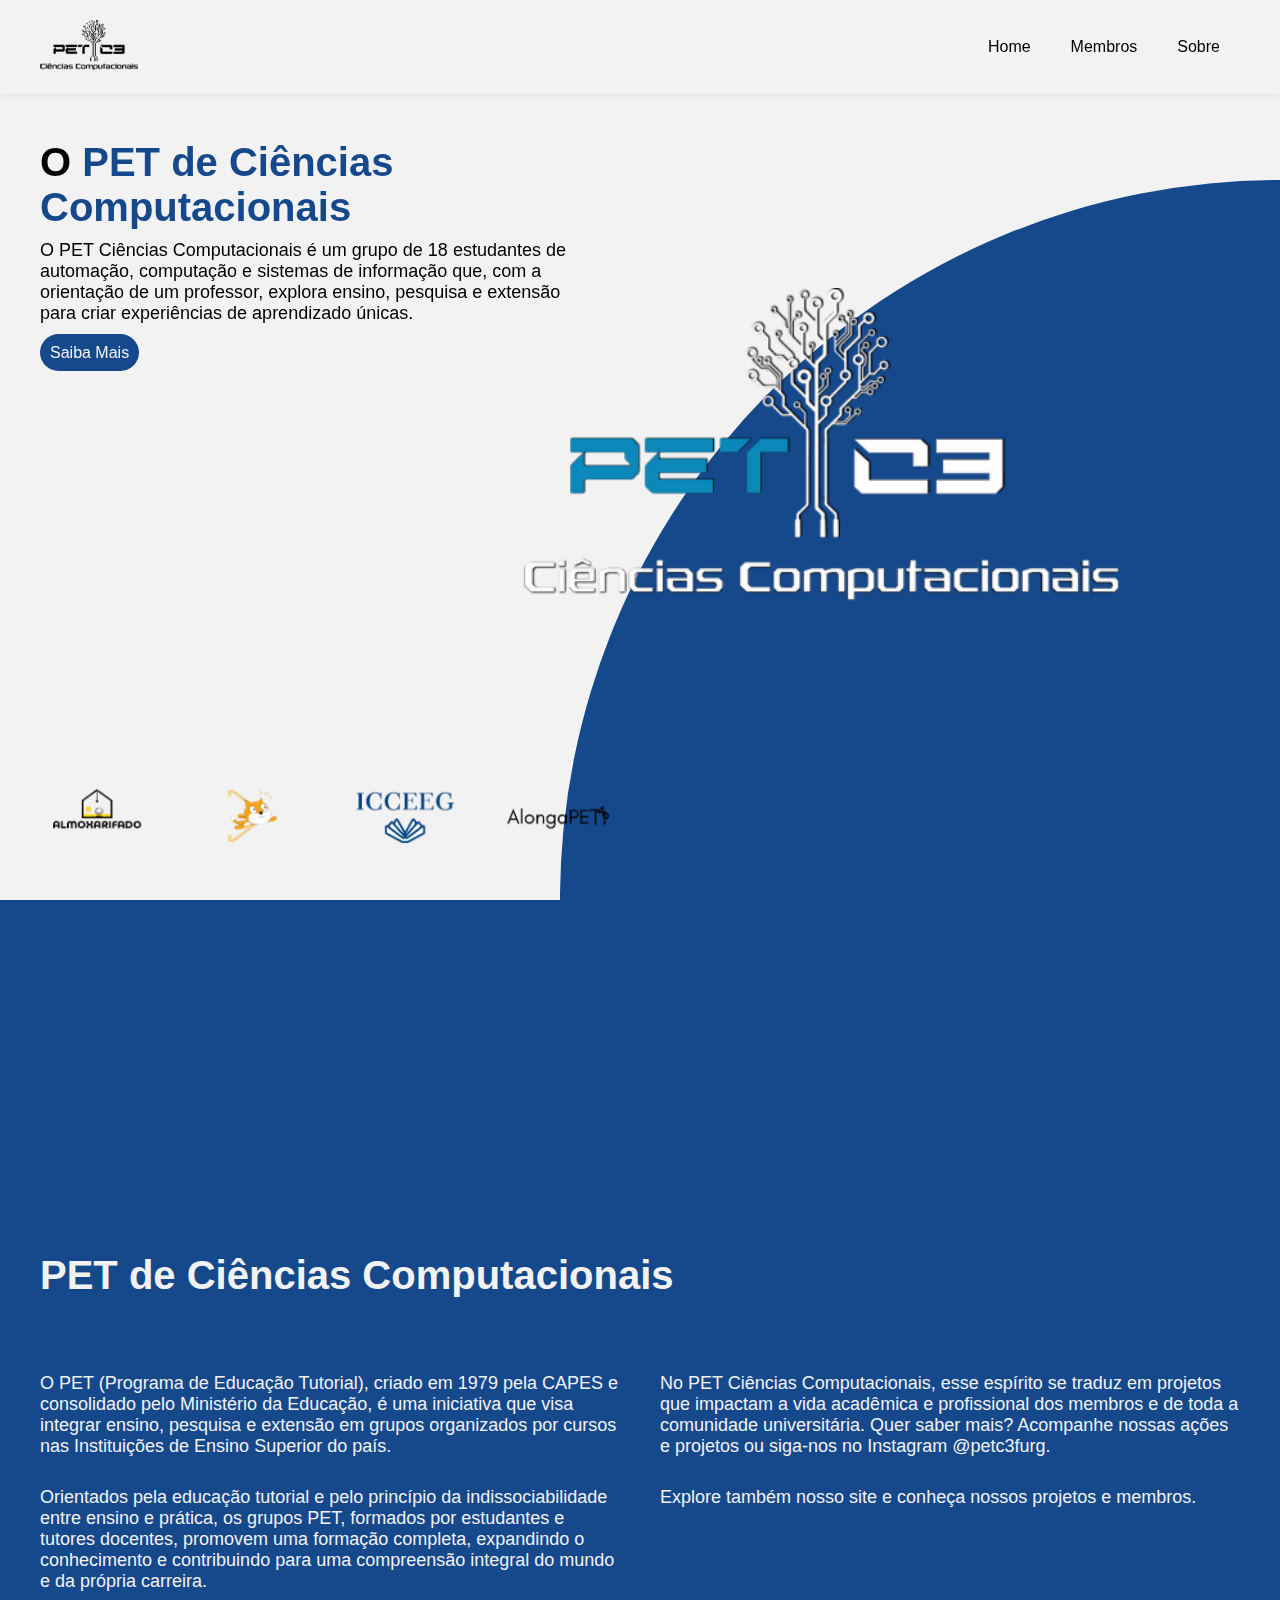
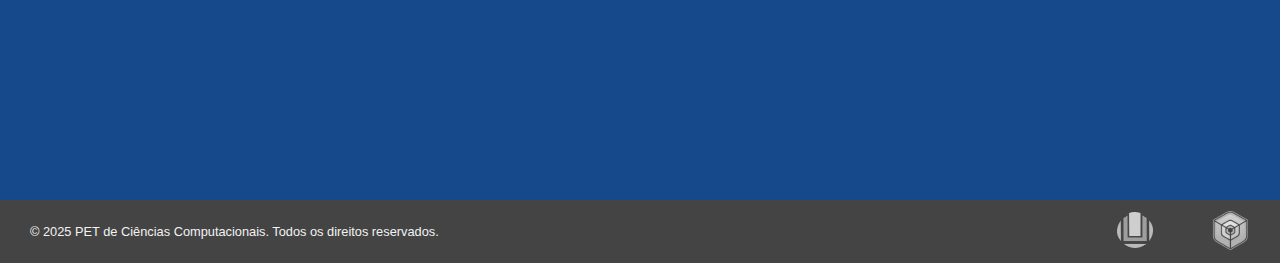
==== commit 0c2249ed: "Rolagem atualizada" ====
--- a/paginas/index.html
+++ b/paginas/index.html
@@ -1,6 +1,10 @@
 <!DOCTYPE html>
 <html lang="pt-br" class="" id="classeprojeto">
 <head>
+    <!-- Link para o CSS do Swiper -->
+    <link href="https://unpkg.com/swiper/swiper-bundle.min.css" rel="stylesheet">
+    <!-- Script do Swiper (para o funcionamento da navegação e animações) -->
+    <script src="https://unpkg.com/swiper/swiper-bundle.min.js"></script>
     <meta charset="UTF-8">
     <meta name="viewport" content="width=device-width, initial-scale=1.0">
     <title>PET C3</title>
@@ -15,7 +19,8 @@
     <script src="../js/lego.js" defer></script>
     <script src="../js/revista.js" defer></script>
     <script src="../js/momentos.js" defer></script>
-    <script src="../js/petapp.js" defer></script>
+    <script src="../js/bytleas.js" defer></script>
+    <script src="../js/administrativo.js" defer></script>
 </head> 
 <body>
     <div class="circle"></div>
@@ -25,8 +30,8 @@
             <ul id="nav_header">
                 <button class="iconx" onclick="toggleSidebar()"><i class="fa-solid fa-xmark iconxi"></i></button>
                 <li><a href="index.html" class="nav_link animateLink" onclick="adicionarAnimacao(); return false;">Home</a></li>
-                <li><a href="membros.html" class="nav_link animateLink" onclick="adicionarAnimacao(); return false;">Membros</a></li>
-                <li><a href="#" class="nav_link">Sobre</a></li>
+                <li><a href="membros.html" class="nav_link animateLinkLongo" onclick="adicionarAnimacaoLonga(); return false;">Membros</a></li>
+                <li><a href="sobre.html" class="nav_link animateLink" onclick="adicionarAnimacao(); return false;">Sobre</a></li>
             </ul>
         </nav>
         <button class="icon" onclick="toggleSidebar()"><i class="fa-solid fa-bars"></i></button>
@@ -35,52 +40,144 @@
         <section class="primeira-pagina">
             <div class="texto">
                 <h1>O <span id="titulo">PET de Ciências Computacionais</span></h1>
-                <p id="descricao">O PET Ciências Computacionais é um grupo que faz parte do Programa de Educação Tutorial. O grupo atualmente é formado por 18 graduandos, dos cursos de Engenharia de Automação, Engenharia de Computação e Sistema de Informação, da Universidade Federal do Rio Grande, e por um professor tutor.</p>
+                <p id="descricao">O PET Ciências Computacionais é um grupo de 18 estudantes de automação, computação e sistemas de informação que, com a orientação de um professor, explora ensino, pesquisa e extensão para criar experiências de aprendizado únicas.</p>
                 <a href="#saiba-mais" class="sm">Saiba Mais</a>
                 <div class="slider projetos-pc" reverse="true" style="
                     --width: 200px;
                     --height: 200px;
                     --quantity: 9;
                 ">
-                    <div class="list">
-                        <div class="item" style="--position: 1"><a href="#" class="nav_link animateLink" onclick="adicionarAnimacao();carregarConteudoLego(); return false;"><img src="../imagens/main/lego.png" alt=""></a></div>
-                        <div class="item" style="--position: 2"><a href="#" class="nav_link animateLink" onclick="adicionarAnimacao();carregarConteudoAlmoxarifado(); return false;"><img src="../imagens/main/almoxarifado.png" alt=""></a></div>
-                        <div class="item" style="--position: 3"><a href="#" class="nav_link animateLink" onclick="adicionarAnimacao();carregarConteudoRevista(); return false;"><img src="../imagens/main/revista.png" alt=""></a></div>
-                        <div class="item" style="--position: 4"><a href="#" class="nav_link animateLink" onclick="adicionarAnimacao();carregarConteudoPet(); return false;"><img src="../imagens/main/logo_pet_branca.png" alt=""></a></div>
-                        <div class="item" style="--position: 5"><a href="#" class="nav_link animateLink" onclick="adicionarAnimacao();carregarConteudoPetcode(); return false;"><img src="../imagens/main/petcode.png" alt=""></a></div>
-                        <div class="item" style="--position: 6"><a href="#" class="nav_link animateLink" onclick="adicionarAnimacao();carregarConteudoMomentos(); return false;"><img src="../imagens/main/momentos.png" alt=""></a></div>
-                        <div class="item" style="--position: 7"><a href="#" class="nav_link animateLink" onclick="adicionarAnimacao();carregarConteudoPetapp(); return false;"><img src="../imagens/main/petapp.png" alt=""></a></div>
-                        <div class="item" style="--position: 8"><a href="#" class="nav_link animateLink" onclick="adicionarAnimacao();carregarConteudoPet(); return false;"><img src="../imagens/main/logo_pet_colorida.png" alt=""></a></div>
-                        <div class="item" style="--position: 9"><a href="#" class="nav_link animateLink" onclick="adicionarAnimacao();carregarConteudoAlonga(); return false;"><img src="../imagens/main/alongapet_preto.png" alt=""></a></div>
-                    </div>
+                    <!-- Swiper -->
+        <div class="swiper-container">
+            <div class="swiper-wrapper">
+                <div class="swiper-slide">
+                    <a href="#" class="nav_link animateLink" onclick="adicionarAnimacao();carregarConteudoAlmoxarifado(); return false;">
+                        <img src="../imagens/main/almoxarifado.png" alt="">
+                    </a>
+                </div>
+                <div class="swiper-slide">
+                    <a href="#" class="nav_link animateLink" onclick="adicionarAnimacao();carregarConteudoLego(); return false;">
+                        <img src="../imagens/main/lego.png" alt="">
+                    </a>
+                </div>
+                <div class="swiper-slide">
+                    <a href="#" class="nav_link animateLink" onclick="adicionarAnimacao();carregarConteudoRevista(); return false;">
+                        <img src="../imagens/main/revista.png" alt="">
+                    </a>
+                </div>
+                <div class="swiper-slide">
+                    <a href="#" class="nav_link animateLink" onclick="adicionarAnimacao();carregarConteudoAlonga(); return false;">
+                        <img src="../imagens/main/alongapet_preto.png" alt="">
+                    </a>
+                </div>
+                <div class="swiper-slide">
+                    <a href="#" class="nav_link animateLink" onclick="adicionarAnimacao();carregarConteudoPet(); return false;">
+                        <img src="../imagens/main/logo_pet_preta.png" alt="">
+                    </a>
+                </div>
+                <div class="swiper-slide">
+                    <a href="#" class="nav_link animateLink" onclick="adicionarAnimacao();carregarConteudoPetcode(); return false;">
+                        <img src="../imagens/main/petcode.png" alt="">
+                    </a>
+                </div>
+                <div class="swiper-slide">
+                    <a href="#" class="nav_link animateLink" onclick="adicionarAnimacao();carregarConteudoMomentos(); return false;">
+                        <img src="../imagens/main/momentos.png" alt="">
+                    </a>
+                </div>
+                <div class="swiper-slide">
+                    <a href="#" class="nav_link animateLink" onclick="adicionarAnimacao();carregarConteudoBytleas(); return false;">
+                        <img src="../imagens/main/bytleas.png" alt="">
+                    </a>
+                </div>
+                <div class="swiper-slide">
+                    <a href="#" class="nav_link animateLink" onclick="adicionarAnimacao();carregarConteudoAdministrativo()  ; return false;">
+                        <img src="../imagens/main/adm.png" alt="">
+                    </a>
+                </div>
+            </div>
                 </div>
             </div>
             <div class="quarter-circle">
                 <img src="../imagens/main/logo_pet_colorida.png" alt="" class="logo" id="logobola">
             </div>
-            <div class="button-container">
-                <a href="#" onclick="adicionarAnimacao(); carregarConteudoCode(); return false;"><img src="../imagens/main/logo_pet_preta.png" alt=""></a>
-                <a href="#" onclick="adicionarAnimacao(); carregarConteudoAlonga(); return false;"><img src="../imagens/main/logo_pet_preta.png" alt=""></a>
-                <a href="#" onclick="adicionarAnimacao(); carregarConteudoMomentos(); return false;"><img src="../imagens/main/logo_pet_preta.png" alt=""></a>
-                <a href="#" onclick="adicionarAnimacao(); carregarConteudoRevista(); return false;"><img src="../imagens/main/logo_pet_preta.png" alt=""></a>
-                <a href="#" onclick="adicionarAnimacao(); carregarConteudoPet(); return false;"><img src="../imagens/main/logo_pet_preta.png" alt= ""></a>
-            </div>
+            <div class="swiper-container projetos-mobile" reverse="true" style="
+    --width: 200px;
+    --height: 200px;
+    --quantity: 9;
+">
+    <div class="swiper-wrapper">
+        <div class="swiper-slide">
+            <a href="#" class="nav_link animateLink" onclick="adicionarAnimacao();carregarConteudoLego(); return false;">
+                <img src="../imagens/main/lego.png" alt="">
+            </a>
+        </div>
+        <div class="swiper-slide">
+            <a href="#" class="nav_link animateLink" onclick="adicionarAnimacao();carregarConteudoAlmoxarifado(); return false;">
+                <img src="../imagens/main/almoxarifado.png" alt="">
+            </a>
+        </div>
+        <div class="swiper-slide">
+            <a href="#" class="nav_link animateLink" onclick="adicionarAnimacao();carregarConteudoRevista(); return false;">
+                <img src="../imagens/main/revista.png" alt="">
+            </a>
+        </div>
+        <div class="swiper-slide">
+            <a href="#" class="nav_link animateLink" onclick="adicionarAnimacao();carregarConteudoPet(); return false;">
+                <img src="../imagens/main/logo_pet_preta.png" alt="">
+            </a>
+        </div>
+        <div class="swiper-slide">
+            <a href="#" class="nav_link animateLink" onclick="adicionarAnimacao();carregarConteudoPetcode(); return false;">
+                <img src="../imagens/main/petcode.png" alt="">
+            </a>
+        </div>
+        <div class="swiper-slide">
+            <a href="#" class="nav_link animateLink" onclick="adicionarAnimacao();carregarConteudoMomentos(); return false;">
+                <img src="../imagens/main/momentos.png" alt="">
+            </a>
+        </div>
+        <div class="swiper-slide">
+            <a href="#" class="nav_link animateLink" onclick="adicionarAnimacao();carregarConteudoBytleas(); return false;">
+                <img src="../imagens/main/bytleas.png" alt="">
+            </a>
+        </div>
+        <div class="swiper-slide">
+            <a href="#" class="nav_link animateLink" onclick="adicionarAnimacao();carregarConteudoAdministrativo(); return false;">
+                <img src="../imagens/main/adm.png" alt="">
+            </a>
+        </div>
+        <div class="swiper-slide">
+            <a href="#" class="nav_link animateLink" onclick="adicionarAnimacao();carregarConteudoAlonga(); return false;">
+                <img src="../imagens/main/alongapet_preto.png" alt="">
+            </a>
+        </div>
+    </div>
         </section>
         <section class="segunda-pagina" id="saiba-mais">
+            <h1 class="titulo_s2" id="titulo2">PET de Ciências Computacionais</h1>
             <div class="info-projeto">
                 <div class="pt1">
-                    <h1 id="titulo2">PET de Ciências Computacionais</h1>
-                    <p id="paragrafo1">Criado em 1979 pela CAPES com o nome Programa Especial de Treinamento – PET, este programa foi transferido no final de 1999 para a Secretaria de Educação Superior do Ministério da Educação. Em 2004 o PET passou a ser identificado como Programa de Educação Tutorial.</p>
+                    <p id="paragrafo1">O PET (Programa de Educação Tutorial), criado em 1979 pela CAPES e consolidado pelo Ministério da Educação, é uma iniciativa que visa integrar ensino, pesquisa e extensão em grupos organizados por cursos nas Instituições de Ensino Superior do país.</p>
                    
-                    <p id="paragrafo2">O PET é desenvolvido por grupos de estudantes, com tutoria de um docente, organizados a partir de cursos de graduação das Instituições de Ensino Superior do país, sendo um grupo por curso, orientados pelo princípio da indissociabilidade entre ensino, pesquisa e extensão e da educação tutorial.</p>
+                    <p id="paragrafo2">Orientados pela educação tutorial e pelo princípio da indissociabilidade entre ensino e prática, os grupos PET, formados por estudantes e tutores docentes, promovem uma formação completa, expandindo o conhecimento e contribuindo para uma compreensão integral do mundo e da própria carreira.</p>
                 </div>
                 <div class="pt2">
-                    <p id="paragrafo3">O PET, ao desenvolver ações de ensino, pesquisa e extensão, de maneira articulada, permite uma formação global, tanto do aluno bolsista quanto dos demais alunos do curso, proporcionando-lhes uma compreensão mais integral do que ocorre consigo mesmo e no mundo. Ao mesmo tempo a multiplicidade de experiências contribui para reduzir os riscos de uma especialização precoce.</p>
+                    <p id="paragrafo3">No PET Ciências Computacionais, esse espírito se traduz em projetos que impactam a vida acadêmica e profissional dos membros e de toda a comunidade universitária. Quer saber mais? Acompanhe nossas ações e projetos ou siga-nos no Instagram @petc3furg.</p>
                    
-                    <p id="paragrafo4">Conheça mais sobre o PET C3 nas páginas de projeto ou no nosso Instagram @petc3furg</p>
+                    <p id="paragrafo4">Explore também nosso site e conheça nossos projetos e membros.</p>
                 </div>
             </div>
         </section>
-    </main> 
+    </main>
+    <footer>
+        <p>&copy; 2025 PET de Ciências Computacionais. Todos os direitos reservados.</p>
+        <a href="https://www.instagram.com/petc3furg?igsh=MW1raGhscHFqeWVsMA=="><i class="fa-brands fa-instagram ig-cor"></i></a>
+        <a href="https://www.furg.br/">
+            <img src="../imagens/main/furg.png" alt="FURG" class="footer-image">
+        </a>
+        <a href="https://c3novo.furg.br/">
+            <img src="../imagens/main/c3.png" alt="C4" class="footer-image">
+    </footer>
 </body>
 </html>--- a/css/main.css
+++ b/css/main.css
@@ -1,4 +1,5 @@
 @import url('variaveis.css');
+
 
 * {
     margin: 0;
@@ -11,6 +12,13 @@
     scroll-behavior: smooth;
     background-color: var(--cor-fundo);
     color: var(--cor-fonte);
+}
+
+body {
+    display: flex;
+    flex-direction: column;
+    min-height: 100vh;
+    margin: 0;
 }
 
 .circle {
@@ -20,7 +28,7 @@
     position: fixed;
     bottom: 0;
     right: 0;
-    z-index: 999;
+    z-index: 10000;
 }
 
 @keyframes growCircleInicio {
@@ -53,7 +61,20 @@
     }
 }
 
-
+.circle.growLongo {
+    animation: growCircleLongo .3s forwards;
+}
+
+@keyframes growCircleLongo {
+    0% {
+        width: 0vw;
+        height: 0vw;
+    }
+    100% {
+        width: 200vw;
+        height: 200vw;
+    }
+}
 
 /*********  Começo do header  *********/
 header {
@@ -87,7 +108,7 @@
     color: var(--cor-hover2);
 }
 
-.logo-header {
+header .logo-header {
     height: 50px;
 }
 
@@ -181,6 +202,7 @@
 /*********  Começo do main  *********/
 main {
     height: 100vh;
+    flex: 1;
 }
 
 section {
@@ -224,56 +246,22 @@
     transition: .5s;
 }
 
-
 .projetos-pc {
     display: none;
 }
-.slider{
-    width: 45vw;
-    height: var(--height);
-    overflow: hidden;
-    mask-image: linear-gradient(
-        to right,
-        transparent,
-        #000 10% 90%,
-        transparent
-    );
-}
-.slider .list{
-    display: flex;
-    width: 100%;
-    min-width: calc(var(--width) * var(--quantity));
-    position: relative;
-}
-.slider .list .item{
-    width: var(--width);
-    height: var(--height);
+
+.projetos-mobile {
     position: absolute;
-    left: 100%;
-    animation: autoRun 10s linear infinite;
-    transition: filter 0.5s;
-    animation-delay: calc( (10s / var(--quantity)) * (var(--position) - 1) - 10s)!important;
-}
-.slider .list .item img{
-    width: 100%;
-}
-@keyframes autoRun{
-    from{
-        left: 100%;
-    }to{
-        left: calc(var(--width) * -1);
-    }
-}
-.slider:hover .item{
-    animation-play-state: paused!important;
-    filter: grayscale(1);
-}
-.slider .item:hover{
-    filter: grayscale(0);
-}
-.slider[reverse="true"] .item{
-    animation: reversePlay 10s linear infinite;
-}
+    bottom: 0;
+    left: 0;
+    right: 0;
+    width: 100%;
+    background: linear-gradient(to bottom, rgba(242, 242, 242, 0), #f2f2f2cc);
+    z-index: 1;
+}
+
+
+
 @keyframes reversePlay{
     from{
         left: calc(var(--width) * -1);
@@ -292,13 +280,15 @@
     display: flex;
     justify-content: space-around;
     box-shadow: 0 -2px 5px rgba(0, 0, 0, 0.2);
-    display: none 
-}
+    display: none;
+}
+
 .button-container img {
     width: 50px;
     height: 50px;
     cursor: pointer;
 }
+
 @media screen and (max-width: 768px) {
     .button-container {
         display: flex;
@@ -331,27 +321,63 @@
     background-position: center; 
     background-repeat: no-repeat;
     background-attachment: fixed;
-    align-items: center;
+    align-items: normal;
     color: var(--cor-fonte2);
     width: 100%;
     min-height: 100vh;
-    padding: 130px 40px 0 40px;
+    padding: 100px 40px 0 40px;
+    position: relative;
+    z-index: 1;
 }
 
 .segunda-pagina h1 {
-    padding: 5px 0;
+    padding: 60px 0;
 }
 
 .segunda-pagina p {
     padding: 15px 0;
 }
+
 /*********  Fim do main  *********/
 
 
-@media screen and (min-width: 1024px) {
-
-
-/*********  Começo do header  *********/
+/**************************************************************/
+
+
+/*********  Começo do footer  *********/
+footer {
+    width: 100%;
+    background-color: #444444;
+    display: flex;
+    justify-content: space-between;
+    align-items: center;
+    color: var(--cor-fundo);
+    padding: 10px 30px;
+    font-size: .8em;
+}
+footer .footer-icons {
+    display: flex;
+    gap: 20px;  /* Espaçamento entre os ícones e imagens */
+    justify-content: flex-end;  /* Alinha à direita */
+}
+footer p {
+    width: 80%;
+}
+
+.ig-cor {
+    color: var(--cor-fundo);
+    font-size: 40px;
+}
+
+.ig-cor:hover {
+    color: var(--cor-hover2);
+}
+/*********  Fim do footer  *********/
+
+
+@media screen and (min-width: 1025px) {
+
+    /*********  Começo do header  *********/
     header button {
         display: none;
     }
@@ -379,13 +405,11 @@
     header.cor .menu ul, header.cor .menu li, header.cor .menu a {
         background-color: var(--cor-projeto);
     }
-/*********  fim do header  *********/
-
-
-/**************************************************************/
-
-
-/*********  Começo do main  *********/
+    /*********  fim do header  *********/
+
+    /**************************************************************/
+
+    /*********  Começo do main  *********/
     .texto {
         width: 50%;
     }
@@ -396,6 +420,10 @@
 
     .texto p{
         font-size: 18px;
+    }
+
+    .projetos-mobile {
+        display: none;
     }
 
     .projetos-pc {
@@ -405,6 +433,18 @@
         bottom: 30px;
     }
 
+    .slider{
+        width: 45vw;
+        height: var(--height);
+    }
+
+    .slider .list{
+        min-width: calc(var(--width) * var(--quantity));
+    }
+    .slider .list .item{
+        width: var(--width);
+    }
+
     .quarter-circle {
         bottom: 0;
     }
@@ -424,7 +464,7 @@
         width: 100%;
     }
 
-    .pt1 h1 {
+    .titulo_s2 {
         font-size: 40px;
     }
 
@@ -437,11 +477,9 @@
     }
 
     .pt2 {
-        padding-top: 93px;
         padding-left: 20px;
     }
 }
-
 
 /*********  Responsividade do circulo  *********/
 @media screen and (min-width: 600px) {
@@ -454,6 +492,7 @@
         width: 69vw;
     }
 }
+
 @media screen and (min-width: 650px) {
     .quarter-circle {
         width: 70vw;
@@ -464,6 +503,7 @@
         width: 61vw;
     }
 }
+
 @media screen and (min-width: 750px) {
     .quarter-circle {
         width: 65vw;
@@ -474,6 +514,7 @@
         width: 53vw;
     }
 }
+
 @media screen and (min-width: 820px) {
     .quarter-circle {
         width: 60vw;
@@ -484,6 +525,7 @@
         width: 48vw;
     }
 }
+
 @media screen and (min-width: 900px) {
     .quarter-circle {
         width: 55vw;
@@ -494,6 +536,7 @@
         width: 43vw;
     }
 }
+
 @media screen and (min-width: 1024px) {
     .quarter-circle {
         width: 70vh;
@@ -504,6 +547,7 @@
         width: 60vh;
     }
 }
+
 @media screen and (min-width: 1110px) {
     .quarter-circle {
         width: 75vh;
@@ -514,6 +558,7 @@
         width: 65vh;
     }
 }
+
 @media screen and (min-width: 1210px) {
     .quarter-circle {
         width: 80vh;
@@ -524,13 +569,92 @@
         width: 70vh;
     }
 }
+
 @media screen and (min-width: 1290px) {
     .quarter-circle {
         width: 87vh;
         height: 87vh;
+        z-index: 1000;
     }
 
     .logo {
         width: 73vh;
     }
-}+}
+
+
+.swiper-container {
+    width: 100%;
+    height: auto;
+    padding-bottom: 150px;
+    overflow-x: hidden;
+}
+
+.swiper-slide img {
+    width: 100%;
+    height: 100%;
+    object-fit: contain;
+}
+
+/* Ajustes adicionais para responsividade */
+
+/* Mobile (max-width: 768px) */
+@media screen and (max-width: 768px) {
+    .swiper-container {
+        height: 250px;
+        padding-top: 20px;
+        margin-top: 250px;
+
+    }
+
+    .swiper-slide {
+        width: 50%;
+    }
+
+    .swiper-slide img {
+        width: 100%;
+        height: 100%;
+        object-fit: contain;
+    }
+}
+
+/* Dispositivos muito pequenos (max-width: 480px) */
+@media screen and (max-width: 480px) {
+    
+    .swiper-container {
+        top: 85%;
+        margin-top: 0;
+        overflow: hidden;
+        
+           
+    }
+
+    .swiper-slide {
+        width: 33.3%;  /* Exibe 3 slide por vez */
+    }
+
+    .swiper-slide img {
+        width: 100%;
+        height: 100%;
+        object-fit: contain;
+    }
+}
+
+/* Ajustes para Desktop (min-width: 1025px) */
+@media screen and (min-width: 1025px) {
+    .swiper-container {
+        height: 400px;
+        padding-top: 40px;
+        
+    }
+
+    .swiper-slide {
+        width: 33.33%; 
+    }
+
+    .swiper-slide img {
+        width: 100%;
+        height: 100%;
+        object-fit: contain; 
+    }
+}
